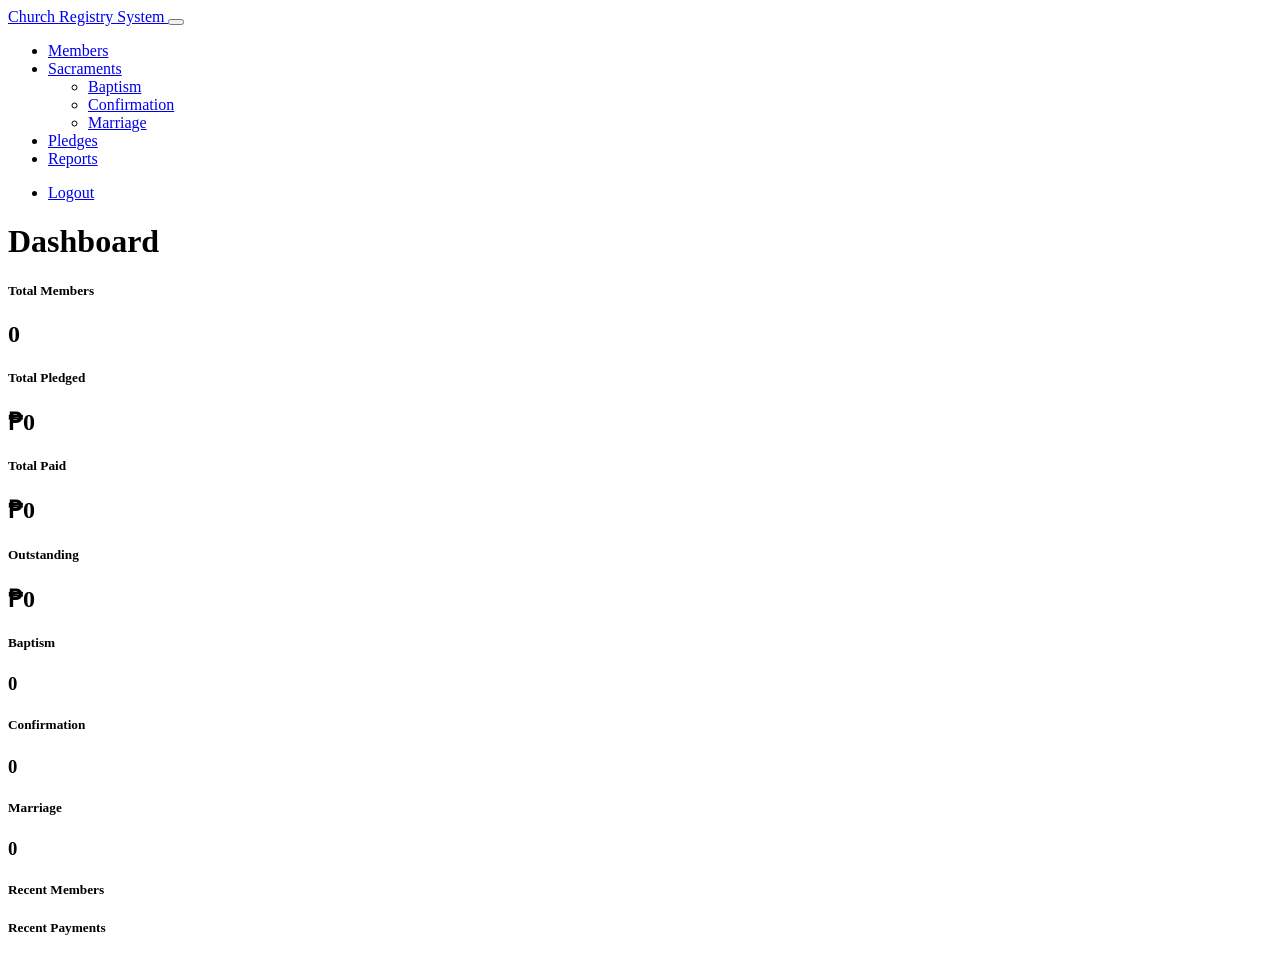
==== frontend/dashboard.html @ 2b2fbeb4 "first creation" ====
<!DOCTYPE html>
<html>
<head>
    <meta charset="UTF-8">
    <meta name="viewport" content="width=device-width, initial-scale=1.0">
    <title>Dashboard - Church Registry System</title>
</head>
<body>
    <!-- Navigation -->
    <nav class="navbar navbar-expand-lg navbar-dark bg-primary">
        <div class="container-fluid">
            <a class="navbar-brand" href="#" onclick="loadPage('dashboard')">
                <i class="fas fa-church me-2"></i>Church Registry System
            </a>
            <button class="navbar-toggler" type="button" data-bs-toggle="collapse" data-bs-target="#navbarNav">
                <span class="navbar-toggler-icon"></span>
            </button>
            <div class="collapse navbar-collapse" id="navbarNav">
                <ul class="navbar-nav me-auto">
                    <li class="nav-item">
                        <a class="nav-link" href="#" onclick="loadPage('members')">
                            <i class="fas fa-users me-1"></i>Members
                        </a>
                    </li>
                    <li class="nav-item dropdown">
                        <a class="nav-link dropdown-toggle" href="#" id="sacramentsDropdown" role="button" data-bs-toggle="dropdown">
                            <i class="fas fa-cross me-1"></i>Sacraments
                        </a>
                        <ul class="dropdown-menu">
                            <li><a class="dropdown-item" href="#" onclick="loadPage('sacraments', {type: 'Baptism'})">Baptism</a></li>
                            <li><a class="dropdown-item" href="#" onclick="loadPage('sacraments', {type: 'Confirmation'})">Confirmation</a></li>
                            <li><a class="dropdown-item" href="#" onclick="loadPage('sacraments', {type: 'Marriage'})">Marriage</a></li>
                        </ul>
                    </li>
                    <li class="nav-item">
                        <a class="nav-link" href="#" onclick="loadPage('pledges')">
                            <i class="fas fa-hand-holding-heart me-1"></i>Pledges
                        </a>
                    </li>
                    <li class="nav-item">
                        <a class="nav-link" href="#" onclick="loadPage('reports')">
                            <i class="fas fa-chart-bar me-1"></i>Reports
                        </a>
                    </li>
                </ul>
                <div class="navbar-nav">
                    <span class="nav-item dropdown">
                        <a class="nav-link dropdown-toggle" href="#" id="userDropdown" role="button" data-bs-toggle="dropdown">
                            <i class="fas fa-user-circle me-1"></i>
                            <span id="userName"></span>
                        </a>
                        <ul class="dropdown-menu dropdown-menu-end">
                            <li><a class="dropdown-item" href="#" onclick="logout()">
                                <i class="fas fa-sign-out-alt me-2"></i>Logout
                            </a></li>
                        </ul>
                    </span>
                </div>
            </div>
        </div>
    </nav>

    <!-- Main Content -->
    <div class="container-fluid mt-4">
        <div class="row">
            <div class="col-12">
                <h1 class="display-6 mb-4">Dashboard</h1>
            </div>
        </div>
        
        <!-- Stats Cards -->
        <div class="row mb-4">
            <div class="col-md-3 mb-3">
                <div class="card bg-primary text-white h-100">
                    <div class="card-body">
                        <h5 class="card-title">Total Members</h5>
                        <h2 class="display-4" id="totalMembers">0</h2>
                    </div>
                </div>
            </div>
            <div class="col-md-3 mb-3">
                <div class="card bg-success text-white h-100">
                    <div class="card-body">
                        <h5 class="card-title">Total Pledged</h5>
                        <h2 class="display-4" id="totalPledged">₱0</h2>
                    </div>
                </div>
            </div>
            <div class="col-md-3 mb-3">
                <div class="card bg-info text-white h-100">
                    <div class="card-body">
                        <h5 class="card-title">Total Paid</h5>
                        <h2 class="display-4" id="totalPaid">₱0</h2>
                    </div>
                </div>
            </div>
            <div class="col-md-3 mb-3">
                <div class="card bg-warning text-white h-100">
                    <div class="card-body">
                        <h5 class="card-title">Outstanding</h5>
                        <h2 class="display-4" id="outstanding">₱0</h2>
                    </div>
                </div>
            </div>
        </div>
        
        <!-- Sacrament Stats -->
        <div class="row mb-4">
            <div class="col-md-4 mb-3">
                <div class="card h-100">
                    <div class="card-header bg-info text-white">
                        <h5 class="mb-0">Baptism</h5>
                    </div>
                    <div class="card-body text-center">
                        <h3 class="display-4" id="baptismCount">0</h3>
                    </div>
                </div>
            </div>
            <div class="col-md-4 mb-3">
                <div class="card h-100">
                    <div class="card-header bg-success text-white">
                        <h5 class="mb-0">Confirmation</h5>
                    </div>
                    <div class="card-body text-center">
                        <h3 class="display-4" id="confirmationCount">0</h3>
                    </div>
                </div>
            </div>
            <div class="col-md-4 mb-3">
                <div class="card h-100">
                    <div class="card-header bg-primary text-white">
                        <h5 class="mb-0">Marriage</h5>
                    </div>
                    <div class="card-body text-center">
                        <h3 class="display-4" id="marriageCount">0</h3>
                    </div>
                </div>
            </div>
        </div>
        
        <!-- Recent Activities -->
        <div class="row">
            <div class="col-md-6 mb-4">
                <div class="card">
                    <div class="card-header">
                        <h5 class="mb-0">Recent Members</h5>
                    </div>
                    <div class="card-body">
                        <div id="recentMembersList"></div>
                    </div>
                </div>
            </div>
            <div class="col-md-6 mb-4">
                <div class="card">
                    <div class="card-header">
                        <h5 class="mb-0">Recent Payments</h5>
                    </div>
                    <div class="card-body">
                        <div id="recentPaymentsList"></div>
                    </div>
                </div>
            </div>
        </div>
    </div>

    <script>
        function initDashboard() {
            // Set username from localStorage
            const user = JSON.parse(localStorage.getItem('user') || '{}');
            document.getElementById('userName').textContent = user.username || 'User';
            
            // Load dashboard data
            loadDashboardData();
        }
        
        async function loadDashboardData() {
            try {
                const data = await apiCall('/dashboard/');
                
                // Update stats
                document.getElementById('totalMembers').textContent = data.total_members;
                document.getElementById('totalPledged').textContent = `₱${data.pledges.total_pledged.toLocaleString()}`;
                document.getElementById('totalPaid').textContent = `₱${data.pledges.total_paid.toLocaleString()}`;
                document.getElementById('outstanding').textContent = `₱${data.pledges.outstanding.toLocaleString()}`;
                
                // Update sacrament counts
                document.getElementById('baptismCount').textContent = data.sacraments.baptism;
                document.getElementById('confirmationCount').textContent = data.sacraments.confirmation;
                document.getElementById('marriageCount').textContent = data.sacraments.marriage;
                
                // Display recent members
                const membersList = document.getElementById('recentMembersList');
                if (data.recent_members.length > 0) {
                    membersList.innerHTML = data.recent_members.map(member => `
                        <div class="d-flex justify-content-between align-items-center mb-2 p-2 border-bottom">
                            <div>
                                <strong>${member.first_name} ${member.last_name}</strong><br>
                                <small class="text-muted">Registered: ${new Date(member.date_registered).toLocaleDateString()}</small>
                            </div>
                            <button class="btn btn-sm btn-outline-primary" onclick="loadPage('member-detail', {id: ${member.id}})">
                                View
                            </button>
                        </div>
                    `).join('');
                } else {
                    membersList.innerHTML = '<p class="text-muted">No recent members</p>';
                }
                
                // Display recent payments
                const paymentsList = document.getElementById('recentPaymentsList');
                if (data.recent_payments.length > 0) {
                    paymentsList.innerHTML = data.recent_payments.map(payment => `
                        <div class="d-flex justify-content-between align-items-center mb-2 p-2 border-bottom">
                            <div>
                                <strong>₱${payment.amount.toLocaleString()}</strong><br>
                                <small>${payment.payment_method} - ${new Date(payment.payment_date).toLocaleDateString()}</small>
                            </div>
                        </div>
                    `).join('');
                } else {
                    paymentsList.innerHTML = '<p class="text-muted">No recent payments</p>';
                }
                
            } catch (error) {
                console.error('Error loading dashboard:', error);
            }
        }
        
        // Auto-refresh dashboard every 30 seconds
        let refreshInterval;
        
        // Enhanced initDashboard to set up refresh
        const originalInitDashboard = initDashboard;
        window.initDashboard = function() {
            originalInitDashboard();
            if (refreshInterval) clearInterval(refreshInterval);
            refreshInterval = setInterval(loadDashboardData, 30000);
        };
    </script>
</body>
</html>
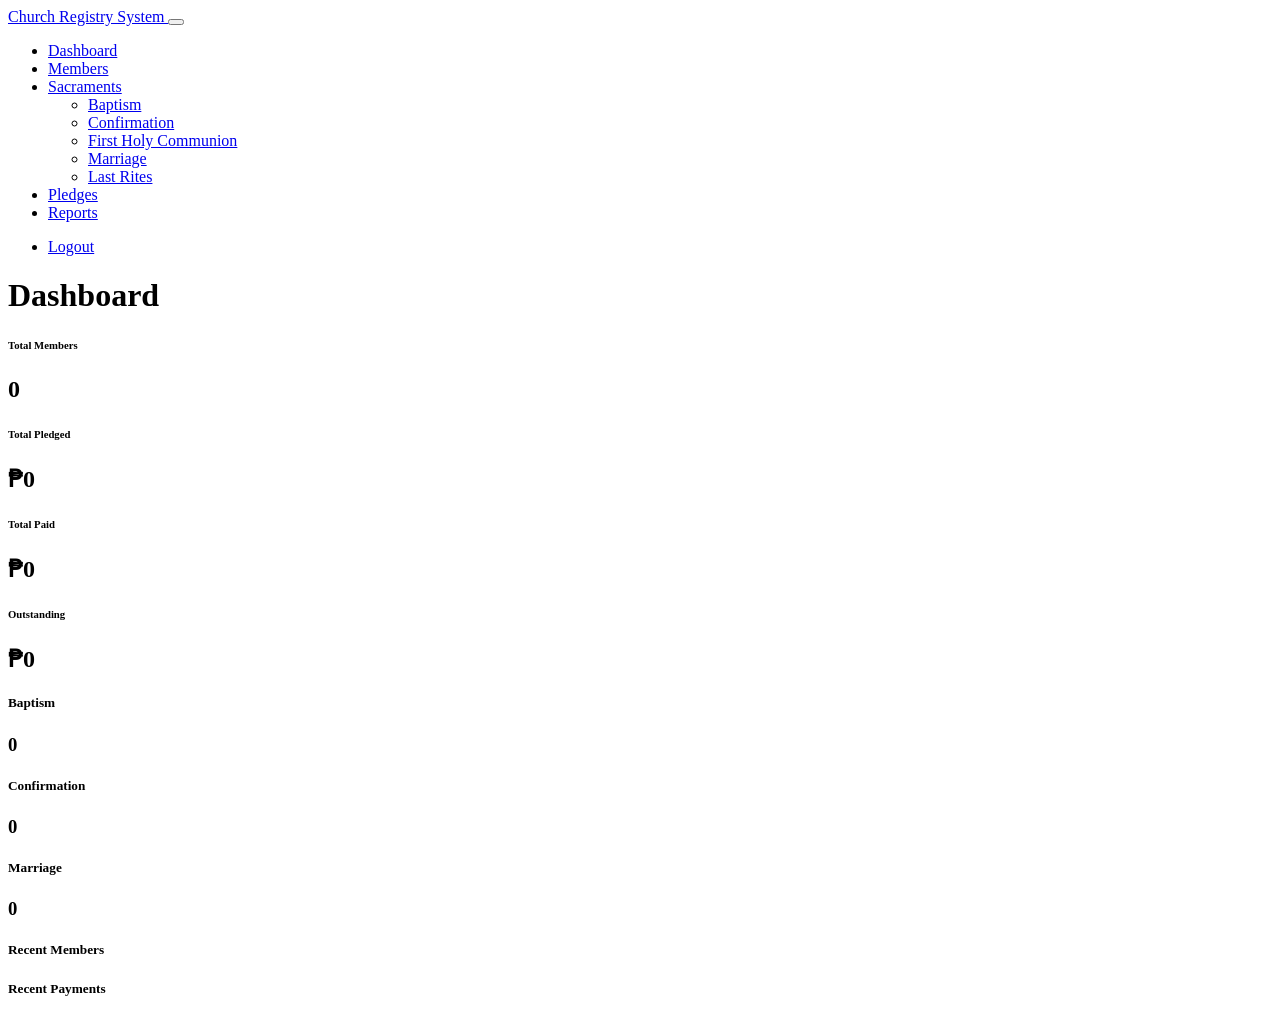
==== commit 419c72cf: "second" ====
--- a/frontend/dashboard.html
+++ b/frontend/dashboard.html
@@ -7,7 +7,7 @@
 </head>
 <body>
     <!-- Navigation -->
-    <nav class="navbar navbar-expand-lg navbar-dark bg-primary">
+    <nav class="navbar navbar-expand-lg navbar-dark bg-primary sticky-top">
         <div class="container-fluid">
             <a class="navbar-brand" href="#" onclick="loadPage('dashboard')">
                 <i class="fas fa-church me-2"></i>Church Registry System
@@ -18,6 +18,11 @@
             <div class="collapse navbar-collapse" id="navbarNav">
                 <ul class="navbar-nav me-auto">
                     <li class="nav-item">
+                        <a class="nav-link active" href="#" onclick="loadPage('dashboard')">
+                            <i class="fas fa-tachometer-alt me-1"></i>Dashboard
+                        </a>
+                    </li>
+                    <li class="nav-item">
                         <a class="nav-link" href="#" onclick="loadPage('members')">
                             <i class="fas fa-users me-1"></i>Members
                         </a>
@@ -29,7 +34,9 @@
                         <ul class="dropdown-menu">
                             <li><a class="dropdown-item" href="#" onclick="loadPage('sacraments', {type: 'Baptism'})">Baptism</a></li>
                             <li><a class="dropdown-item" href="#" onclick="loadPage('sacraments', {type: 'Confirmation'})">Confirmation</a></li>
+                            <li><a class="dropdown-item" href="#" onclick="loadPage('sacraments', {type: 'First Holy Communion'})">First Holy Communion</a></li>
                             <li><a class="dropdown-item" href="#" onclick="loadPage('sacraments', {type: 'Marriage'})">Marriage</a></li>
+                            <li><a class="dropdown-item" href="#" onclick="loadPage('sacraments', {type: 'Last Rites'})">Last Rites</a></li>
                         </ul>
                     </li>
                     <li class="nav-item">
@@ -64,41 +71,63 @@
     <div class="container-fluid mt-4">
         <div class="row">
             <div class="col-12">
-                <h1 class="display-6 mb-4">Dashboard</h1>
+                <h1 class="display-6 mb-4">
+                    <i class="fas fa-tachometer-alt me-2"></i>Dashboard
+                </h1>
             </div>
         </div>
         
         <!-- Stats Cards -->
         <div class="row mb-4">
             <div class="col-md-3 mb-3">
-                <div class="card bg-primary text-white h-100">
-                    <div class="card-body">
-                        <h5 class="card-title">Total Members</h5>
-                        <h2 class="display-4" id="totalMembers">0</h2>
-                    </div>
-                </div>
-            </div>
-            <div class="col-md-3 mb-3">
-                <div class="card bg-success text-white h-100">
-                    <div class="card-body">
-                        <h5 class="card-title">Total Pledged</h5>
-                        <h2 class="display-4" id="totalPledged">₱0</h2>
-                    </div>
-                </div>
-            </div>
-            <div class="col-md-3 mb-3">
-                <div class="card bg-info text-white h-100">
-                    <div class="card-body">
-                        <h5 class="card-title">Total Paid</h5>
-                        <h2 class="display-4" id="totalPaid">₱0</h2>
-                    </div>
-                </div>
-            </div>
-            <div class="col-md-3 mb-3">
-                <div class="card bg-warning text-white h-100">
-                    <div class="card-body">
-                        <h5 class="card-title">Outstanding</h5>
-                        <h2 class="display-4" id="outstanding">₱0</h2>
+                <div class="card bg-primary text-white h-100 shadow">
+                    <div class="card-body">
+                        <div class="d-flex justify-content-between align-items-center">
+                            <div>
+                                <h6 class="card-title mb-2">Total Members</h6>
+                                <h2 class="display-4 mb-0" id="totalMembers">0</h2>
+                            </div>
+                            <i class="fas fa-users fa-3x opacity-50"></i>
+                        </div>
+                    </div>
+                </div>
+            </div>
+            <div class="col-md-3 mb-3">
+                <div class="card bg-success text-white h-100 shadow">
+                    <div class="card-body">
+                        <div class="d-flex justify-content-between align-items-center">
+                            <div>
+                                <h6 class="card-title mb-2">Total Pledged</h6>
+                                <h2 class="display-4 mb-0" id="totalPledged">₱0</h2>
+                            </div>
+                            <i class="fas fa-hand-holding-usd fa-3x opacity-50"></i>
+                        </div>
+                    </div>
+                </div>
+            </div>
+            <div class="col-md-3 mb-3">
+                <div class="card bg-info text-white h-100 shadow">
+                    <div class="card-body">
+                        <div class="d-flex justify-content-between align-items-center">
+                            <div>
+                                <h6 class="card-title mb-2">Total Paid</h6>
+                                <h2 class="display-4 mb-0" id="totalPaid">₱0</h2>
+                            </div>
+                            <i class="fas fa-money-bill-wave fa-3x opacity-50"></i>
+                        </div>
+                    </div>
+                </div>
+            </div>
+            <div class="col-md-3 mb-3">
+                <div class="card bg-warning text-white h-100 shadow">
+                    <div class="card-body">
+                        <div class="d-flex justify-content-between align-items-center">
+                            <div>
+                                <h6 class="card-title mb-2">Outstanding</h6>
+                                <h2 class="display-4 mb-0" id="outstanding">₱0</h2>
+                            </div>
+                            <i class="fas fa-exclamation-triangle fa-3x opacity-50"></i>
+                        </div>
                     </div>
                 </div>
             </div>
@@ -107,9 +136,9 @@
         <!-- Sacrament Stats -->
         <div class="row mb-4">
             <div class="col-md-4 mb-3">
-                <div class="card h-100">
+                <div class="card h-100 shadow">
                     <div class="card-header bg-info text-white">
-                        <h5 class="mb-0">Baptism</h5>
+                        <h5 class="mb-0"><i class="fas fa-dove me-2"></i>Baptism</h5>
                     </div>
                     <div class="card-body text-center">
                         <h3 class="display-4" id="baptismCount">0</h3>
@@ -117,9 +146,9 @@
                 </div>
             </div>
             <div class="col-md-4 mb-3">
-                <div class="card h-100">
+                <div class="card h-100 shadow">
                     <div class="card-header bg-success text-white">
-                        <h5 class="mb-0">Confirmation</h5>
+                        <h5 class="mb-0"><i class="fas fa-hands-helping me-2"></i>Confirmation</h5>
                     </div>
                     <div class="card-body text-center">
                         <h3 class="display-4" id="confirmationCount">0</h3>
@@ -127,9 +156,9 @@
                 </div>
             </div>
             <div class="col-md-4 mb-3">
-                <div class="card h-100">
+                <div class="card h-100 shadow">
                     <div class="card-header bg-primary text-white">
-                        <h5 class="mb-0">Marriage</h5>
+                        <h5 class="mb-0"><i class="fas fa-heart me-2"></i>Marriage</h5>
                     </div>
                     <div class="card-body text-center">
                         <h3 class="display-4" id="marriageCount">0</h3>
@@ -141,9 +170,9 @@
         <!-- Recent Activities -->
         <div class="row">
             <div class="col-md-6 mb-4">
-                <div class="card">
-                    <div class="card-header">
-                        <h5 class="mb-0">Recent Members</h5>
+                <div class="card shadow">
+                    <div class="card-header bg-dark text-white">
+                        <h5 class="mb-0"><i class="fas fa-clock me-2"></i>Recent Members</h5>
                     </div>
                     <div class="card-body">
                         <div id="recentMembersList"></div>
@@ -151,9 +180,9 @@
                 </div>
             </div>
             <div class="col-md-6 mb-4">
-                <div class="card">
-                    <div class="card-header">
-                        <h5 class="mb-0">Recent Payments</h5>
+                <div class="card shadow">
+                    <div class="card-header bg-dark text-white">
+                        <h5 class="mb-0"><i class="fas fa-receipt me-2"></i>Recent Payments</h5>
                     </div>
                     <div class="card-body">
                         <div id="recentPaymentsList"></div>
@@ -164,6 +193,8 @@
     </div>
 
     <script>
+        let refreshInterval;
+        
         function initDashboard() {
             // Set username from localStorage
             const user = JSON.parse(localStorage.getItem('user') || '{}');
@@ -171,6 +202,10 @@
             
             // Load dashboard data
             loadDashboardData();
+            
+            // Auto-refresh every 30 seconds
+            if (refreshInterval) clearInterval(refreshInterval);
+            refreshInterval = setInterval(loadDashboardData, 30000);
         }
         
         async function loadDashboardData() {
@@ -179,9 +214,9 @@
                 
                 // Update stats
                 document.getElementById('totalMembers').textContent = data.total_members;
-                document.getElementById('totalPledged').textContent = `₱${data.pledges.total_pledged.toLocaleString()}`;
-                document.getElementById('totalPaid').textContent = `₱${data.pledges.total_paid.toLocaleString()}`;
-                document.getElementById('outstanding').textContent = `₱${data.pledges.outstanding.toLocaleString()}`;
+                document.getElementById('totalPledged').innerHTML = formatCurrency(data.pledges.total_pledged);
+                document.getElementById('totalPaid').innerHTML = formatCurrency(data.pledges.total_paid);
+                document.getElementById('outstanding').innerHTML = formatCurrency(data.pledges.outstanding);
                 
                 // Update sacrament counts
                 document.getElementById('baptismCount').textContent = data.sacraments.baptism;
@@ -190,52 +225,44 @@
                 
                 // Display recent members
                 const membersList = document.getElementById('recentMembersList');
-                if (data.recent_members.length > 0) {
+                if (data.recent_members && data.recent_members.length > 0) {
                     membersList.innerHTML = data.recent_members.map(member => `
-                        <div class="d-flex justify-content-between align-items-center mb-2 p-2 border-bottom">
-                            <div>
-                                <strong>${member.first_name} ${member.last_name}</strong><br>
-                                <small class="text-muted">Registered: ${new Date(member.date_registered).toLocaleDateString()}</small>
+                        <div class="d-flex justify-content-between align-items-center mb-2 p-2 border-bottom hover-bg">
+                            <div>
+                                <strong><i class="fas fa-user me-2"></i>${member.first_name} ${member.last_name}</strong><br>
+                                <small class="text-muted"><i class="far fa-calendar-alt me-1"></i>${formatDate(member.date_registered)}</small>
                             </div>
                             <button class="btn btn-sm btn-outline-primary" onclick="loadPage('member-detail', {id: ${member.id}})">
-                                View
+                                <i class="fas fa-eye"></i> View
                             </button>
                         </div>
                     `).join('');
                 } else {
-                    membersList.innerHTML = '<p class="text-muted">No recent members</p>';
+                    membersList.innerHTML = '<p class="text-muted text-center py-3"><i class="fas fa-info-circle"></i> No recent members</p>';
                 }
                 
                 // Display recent payments
                 const paymentsList = document.getElementById('recentPaymentsList');
-                if (data.recent_payments.length > 0) {
+                if (data.recent_payments && data.recent_payments.length > 0) {
                     paymentsList.innerHTML = data.recent_payments.map(payment => `
                         <div class="d-flex justify-content-between align-items-center mb-2 p-2 border-bottom">
                             <div>
-                                <strong>₱${payment.amount.toLocaleString()}</strong><br>
-                                <small>${payment.payment_method} - ${new Date(payment.payment_date).toLocaleDateString()}</small>
+                                <strong><i class="fas fa-money-bill-wave me-2"></i>${formatCurrency(payment.amount)}</strong><br>
+                                <small class="text-muted">
+                                    <i class="fas fa-credit-card me-1"></i>${payment.payment_method}
+                                    <i class="fas fa-calendar-alt ms-2 me-1"></i>${formatDate(payment.payment_date)}
+                                </small>
                             </div>
                         </div>
                     `).join('');
                 } else {
-                    paymentsList.innerHTML = '<p class="text-muted">No recent payments</p>';
+                    paymentsList.innerHTML = '<p class="text-muted text-center py-3"><i class="fas fa-info-circle"></i> No recent payments</p>';
                 }
                 
             } catch (error) {
                 console.error('Error loading dashboard:', error);
             }
         }
-        
-        // Auto-refresh dashboard every 30 seconds
-        let refreshInterval;
-        
-        // Enhanced initDashboard to set up refresh
-        const originalInitDashboard = initDashboard;
-        window.initDashboard = function() {
-            originalInitDashboard();
-            if (refreshInterval) clearInterval(refreshInterval);
-            refreshInterval = setInterval(loadDashboardData, 30000);
-        };
     </script>
 </body>
 </html>
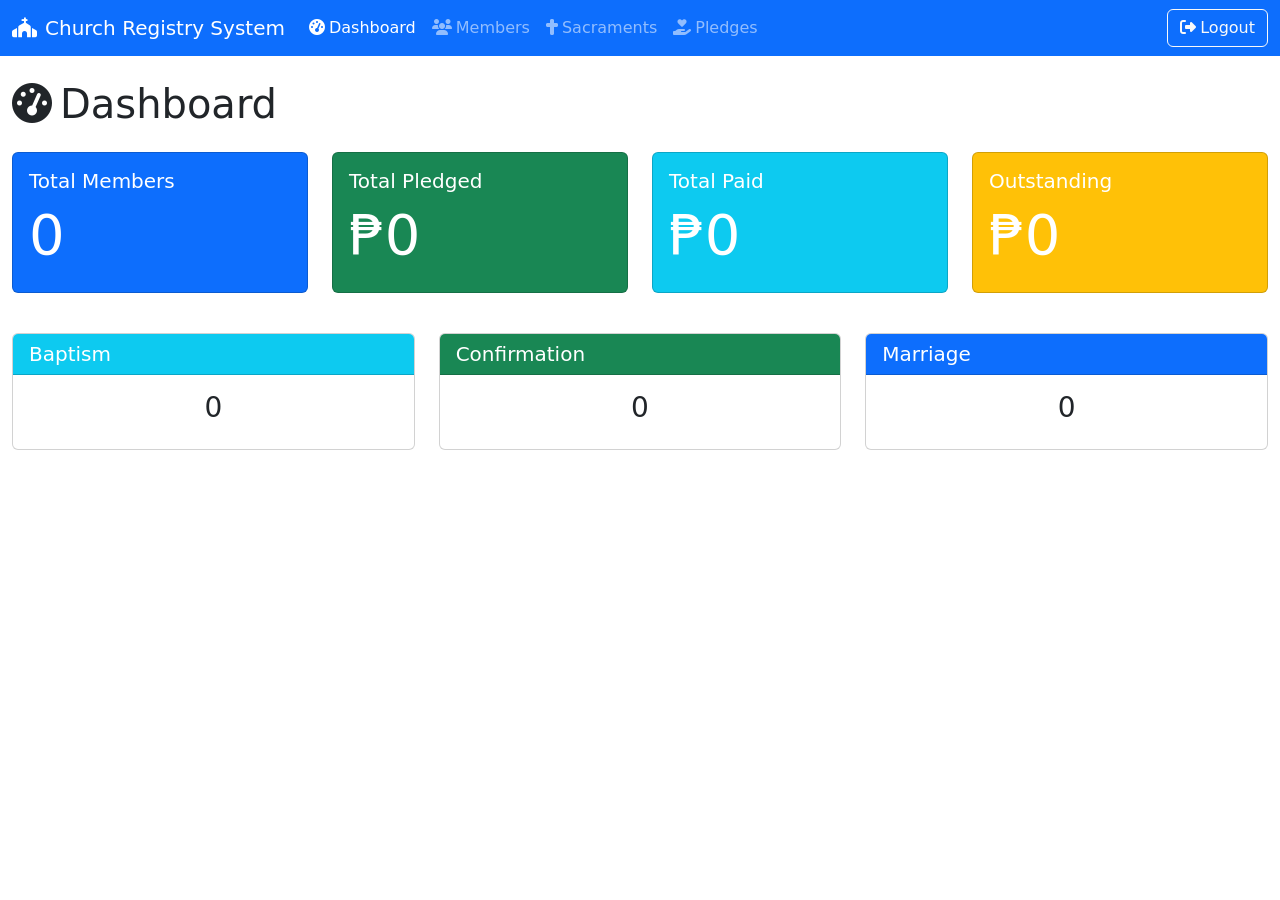
==== commit 0bd67f6f: "last" ====
--- a/frontend/dashboard.html
+++ b/frontend/dashboard.html
@@ -4,10 +4,12 @@
     <meta charset="UTF-8">
     <meta name="viewport" content="width=device-width, initial-scale=1.0">
     <title>Dashboard - Church Registry System</title>
+    <link href="https://cdn.jsdelivr.net/npm/bootstrap@5.3.0/dist/css/bootstrap.min.css" rel="stylesheet">
+    <link rel="stylesheet" href="https://cdnjs.cloudflare.com/ajax/libs/font-awesome/6.4.0/css/all.min.css">
+    <link rel="stylesheet" href="/static/style/style.css">
 </head>
 <body>
-    <!-- Navigation -->
-    <nav class="navbar navbar-expand-lg navbar-dark bg-primary sticky-top">
+    <nav class="navbar navbar-expand-lg navbar-dark bg-primary">
         <div class="container-fluid">
             <a class="navbar-brand" href="#" onclick="loadPage('dashboard')">
                 <i class="fas fa-church me-2"></i>Church Registry System
@@ -27,47 +29,26 @@
                             <i class="fas fa-users me-1"></i>Members
                         </a>
                     </li>
-                    <li class="nav-item dropdown">
-                        <a class="nav-link dropdown-toggle" href="#" id="sacramentsDropdown" role="button" data-bs-toggle="dropdown">
+                    <li class="nav-item">
+                        <a class="nav-link" href="#" onclick="loadPage('sacraments')">
                             <i class="fas fa-cross me-1"></i>Sacraments
                         </a>
-                        <ul class="dropdown-menu">
-                            <li><a class="dropdown-item" href="#" onclick="loadPage('sacraments', {type: 'Baptism'})">Baptism</a></li>
-                            <li><a class="dropdown-item" href="#" onclick="loadPage('sacraments', {type: 'Confirmation'})">Confirmation</a></li>
-                            <li><a class="dropdown-item" href="#" onclick="loadPage('sacraments', {type: 'First Holy Communion'})">First Holy Communion</a></li>
-                            <li><a class="dropdown-item" href="#" onclick="loadPage('sacraments', {type: 'Marriage'})">Marriage</a></li>
-                            <li><a class="dropdown-item" href="#" onclick="loadPage('sacraments', {type: 'Last Rites'})">Last Rites</a></li>
-                        </ul>
                     </li>
                     <li class="nav-item">
                         <a class="nav-link" href="#" onclick="loadPage('pledges')">
                             <i class="fas fa-hand-holding-heart me-1"></i>Pledges
                         </a>
                     </li>
-                    <li class="nav-item">
-                        <a class="nav-link" href="#" onclick="loadPage('reports')">
-                            <i class="fas fa-chart-bar me-1"></i>Reports
-                        </a>
-                    </li>
                 </ul>
                 <div class="navbar-nav">
-                    <span class="nav-item dropdown">
-                        <a class="nav-link dropdown-toggle" href="#" id="userDropdown" role="button" data-bs-toggle="dropdown">
-                            <i class="fas fa-user-circle me-1"></i>
-                            <span id="userName"></span>
-                        </a>
-                        <ul class="dropdown-menu dropdown-menu-end">
-                            <li><a class="dropdown-item" href="#" onclick="logout()">
-                                <i class="fas fa-sign-out-alt me-2"></i>Logout
-                            </a></li>
-                        </ul>
-                    </span>
+                    <button class="btn btn-outline-light" onclick="logout()">
+                        <i class="fas fa-sign-out-alt me-1"></i>Logout
+                    </button>
                 </div>
             </div>
         </div>
     </nav>
 
-    <!-- Main Content -->
     <div class="container-fluid mt-4">
         <div class="row">
             <div class="col-12">
@@ -77,115 +58,69 @@
             </div>
         </div>
         
-        <!-- Stats Cards -->
         <div class="row mb-4">
             <div class="col-md-3 mb-3">
-                <div class="card bg-primary text-white h-100 shadow">
+                <div class="card bg-primary text-white">
                     <div class="card-body">
-                        <div class="d-flex justify-content-between align-items-center">
-                            <div>
-                                <h6 class="card-title mb-2">Total Members</h6>
-                                <h2 class="display-4 mb-0" id="totalMembers">0</h2>
-                            </div>
-                            <i class="fas fa-users fa-3x opacity-50"></i>
-                        </div>
+                        <h5 class="card-title">Total Members</h5>
+                        <h2 class="display-4" id="totalMembers">0</h2>
                     </div>
                 </div>
             </div>
             <div class="col-md-3 mb-3">
-                <div class="card bg-success text-white h-100 shadow">
+                <div class="card bg-success text-white">
                     <div class="card-body">
-                        <div class="d-flex justify-content-between align-items-center">
-                            <div>
-                                <h6 class="card-title mb-2">Total Pledged</h6>
-                                <h2 class="display-4 mb-0" id="totalPledged">₱0</h2>
-                            </div>
-                            <i class="fas fa-hand-holding-usd fa-3x opacity-50"></i>
-                        </div>
+                        <h5 class="card-title">Total Pledged</h5>
+                        <h2 class="display-4" id="totalPledged">₱0</h2>
                     </div>
                 </div>
             </div>
             <div class="col-md-3 mb-3">
-                <div class="card bg-info text-white h-100 shadow">
+                <div class="card bg-info text-white">
                     <div class="card-body">
-                        <div class="d-flex justify-content-between align-items-center">
-                            <div>
-                                <h6 class="card-title mb-2">Total Paid</h6>
-                                <h2 class="display-4 mb-0" id="totalPaid">₱0</h2>
-                            </div>
-                            <i class="fas fa-money-bill-wave fa-3x opacity-50"></i>
-                        </div>
+                        <h5 class="card-title">Total Paid</h5>
+                        <h2 class="display-4" id="totalPaid">₱0</h2>
                     </div>
                 </div>
             </div>
             <div class="col-md-3 mb-3">
-                <div class="card bg-warning text-white h-100 shadow">
+                <div class="card bg-warning text-white">
                     <div class="card-body">
-                        <div class="d-flex justify-content-between align-items-center">
-                            <div>
-                                <h6 class="card-title mb-2">Outstanding</h6>
-                                <h2 class="display-4 mb-0" id="outstanding">₱0</h2>
-                            </div>
-                            <i class="fas fa-exclamation-triangle fa-3x opacity-50"></i>
-                        </div>
+                        <h5 class="card-title">Outstanding</h5>
+                        <h2 class="display-4" id="outstanding">₱0</h2>
                     </div>
                 </div>
             </div>
         </div>
         
-        <!-- Sacrament Stats -->
-        <div class="row mb-4">
+        <div class="row">
             <div class="col-md-4 mb-3">
-                <div class="card h-100 shadow">
+                <div class="card">
                     <div class="card-header bg-info text-white">
-                        <h5 class="mb-0"><i class="fas fa-dove me-2"></i>Baptism</h5>
+                        <h5 class="mb-0">Baptism</h5>
                     </div>
                     <div class="card-body text-center">
-                        <h3 class="display-4" id="baptismCount">0</h3>
+                        <h3 id="baptismCount">0</h3>
                     </div>
                 </div>
             </div>
             <div class="col-md-4 mb-3">
-                <div class="card h-100 shadow">
+                <div class="card">
                     <div class="card-header bg-success text-white">
-                        <h5 class="mb-0"><i class="fas fa-hands-helping me-2"></i>Confirmation</h5>
+                        <h5 class="mb-0">Confirmation</h5>
                     </div>
                     <div class="card-body text-center">
-                        <h3 class="display-4" id="confirmationCount">0</h3>
+                        <h3 id="confirmationCount">0</h3>
                     </div>
                 </div>
             </div>
             <div class="col-md-4 mb-3">
-                <div class="card h-100 shadow">
+                <div class="card">
                     <div class="card-header bg-primary text-white">
-                        <h5 class="mb-0"><i class="fas fa-heart me-2"></i>Marriage</h5>
+                        <h5 class="mb-0">Marriage</h5>
                     </div>
                     <div class="card-body text-center">
-                        <h3 class="display-4" id="marriageCount">0</h3>
-                    </div>
-                </div>
-            </div>
-        </div>
-        
-        <!-- Recent Activities -->
-        <div class="row">
-            <div class="col-md-6 mb-4">
-                <div class="card shadow">
-                    <div class="card-header bg-dark text-white">
-                        <h5 class="mb-0"><i class="fas fa-clock me-2"></i>Recent Members</h5>
-                    </div>
-                    <div class="card-body">
-                        <div id="recentMembersList"></div>
-                    </div>
-                </div>
-            </div>
-            <div class="col-md-6 mb-4">
-                <div class="card shadow">
-                    <div class="card-header bg-dark text-white">
-                        <h5 class="mb-0"><i class="fas fa-receipt me-2"></i>Recent Payments</h5>
-                    </div>
-                    <div class="card-body">
-                        <div id="recentPaymentsList"></div>
+                        <h3 id="marriageCount">0</h3>
                     </div>
                 </div>
             </div>
@@ -193,76 +128,34 @@
     </div>
 
     <script>
-        let refreshInterval;
-        
-        function initDashboard() {
-            // Set username from localStorage
-            const user = JSON.parse(localStorage.getItem('user') || '{}');
-            document.getElementById('userName').textContent = user.username || 'User';
-            
-            // Load dashboard data
-            loadDashboardData();
-            
-            // Auto-refresh every 30 seconds
-            if (refreshInterval) clearInterval(refreshInterval);
-            refreshInterval = setInterval(loadDashboardData, 30000);
-        }
+        window.initDashboard = async function() {
+            await loadDashboardData();
+        };
         
         async function loadDashboardData() {
             try {
                 const data = await apiCall('/dashboard/');
                 
-                // Update stats
                 document.getElementById('totalMembers').textContent = data.total_members;
                 document.getElementById('totalPledged').innerHTML = formatCurrency(data.pledges.total_pledged);
                 document.getElementById('totalPaid').innerHTML = formatCurrency(data.pledges.total_paid);
                 document.getElementById('outstanding').innerHTML = formatCurrency(data.pledges.outstanding);
-                
-                // Update sacrament counts
                 document.getElementById('baptismCount').textContent = data.sacraments.baptism;
                 document.getElementById('confirmationCount').textContent = data.sacraments.confirmation;
                 document.getElementById('marriageCount').textContent = data.sacraments.marriage;
-                
-                // Display recent members
-                const membersList = document.getElementById('recentMembersList');
-                if (data.recent_members && data.recent_members.length > 0) {
-                    membersList.innerHTML = data.recent_members.map(member => `
-                        <div class="d-flex justify-content-between align-items-center mb-2 p-2 border-bottom hover-bg">
-                            <div>
-                                <strong><i class="fas fa-user me-2"></i>${member.first_name} ${member.last_name}</strong><br>
-                                <small class="text-muted"><i class="far fa-calendar-alt me-1"></i>${formatDate(member.date_registered)}</small>
-                            </div>
-                            <button class="btn btn-sm btn-outline-primary" onclick="loadPage('member-detail', {id: ${member.id}})">
-                                <i class="fas fa-eye"></i> View
-                            </button>
-                        </div>
-                    `).join('');
-                } else {
-                    membersList.innerHTML = '<p class="text-muted text-center py-3"><i class="fas fa-info-circle"></i> No recent members</p>';
-                }
-                
-                // Display recent payments
-                const paymentsList = document.getElementById('recentPaymentsList');
-                if (data.recent_payments && data.recent_payments.length > 0) {
-                    paymentsList.innerHTML = data.recent_payments.map(payment => `
-                        <div class="d-flex justify-content-between align-items-center mb-2 p-2 border-bottom">
-                            <div>
-                                <strong><i class="fas fa-money-bill-wave me-2"></i>${formatCurrency(payment.amount)}</strong><br>
-                                <small class="text-muted">
-                                    <i class="fas fa-credit-card me-1"></i>${payment.payment_method}
-                                    <i class="fas fa-calendar-alt ms-2 me-1"></i>${formatDate(payment.payment_date)}
-                                </small>
-                            </div>
-                        </div>
-                    `).join('');
-                } else {
-                    paymentsList.innerHTML = '<p class="text-muted text-center py-3"><i class="fas fa-info-circle"></i> No recent payments</p>';
-                }
                 
             } catch (error) {
                 console.error('Error loading dashboard:', error);
             }
         }
+        
+        if (document.readyState === 'loading') {
+            document.addEventListener('DOMContentLoaded', () => {
+                if (typeof window.initDashboard === 'function') window.initDashboard();
+            });
+        } else {
+            if (typeof window.initDashboard === 'function') window.initDashboard();
+        }
     </script>
 </body>
 </html>
